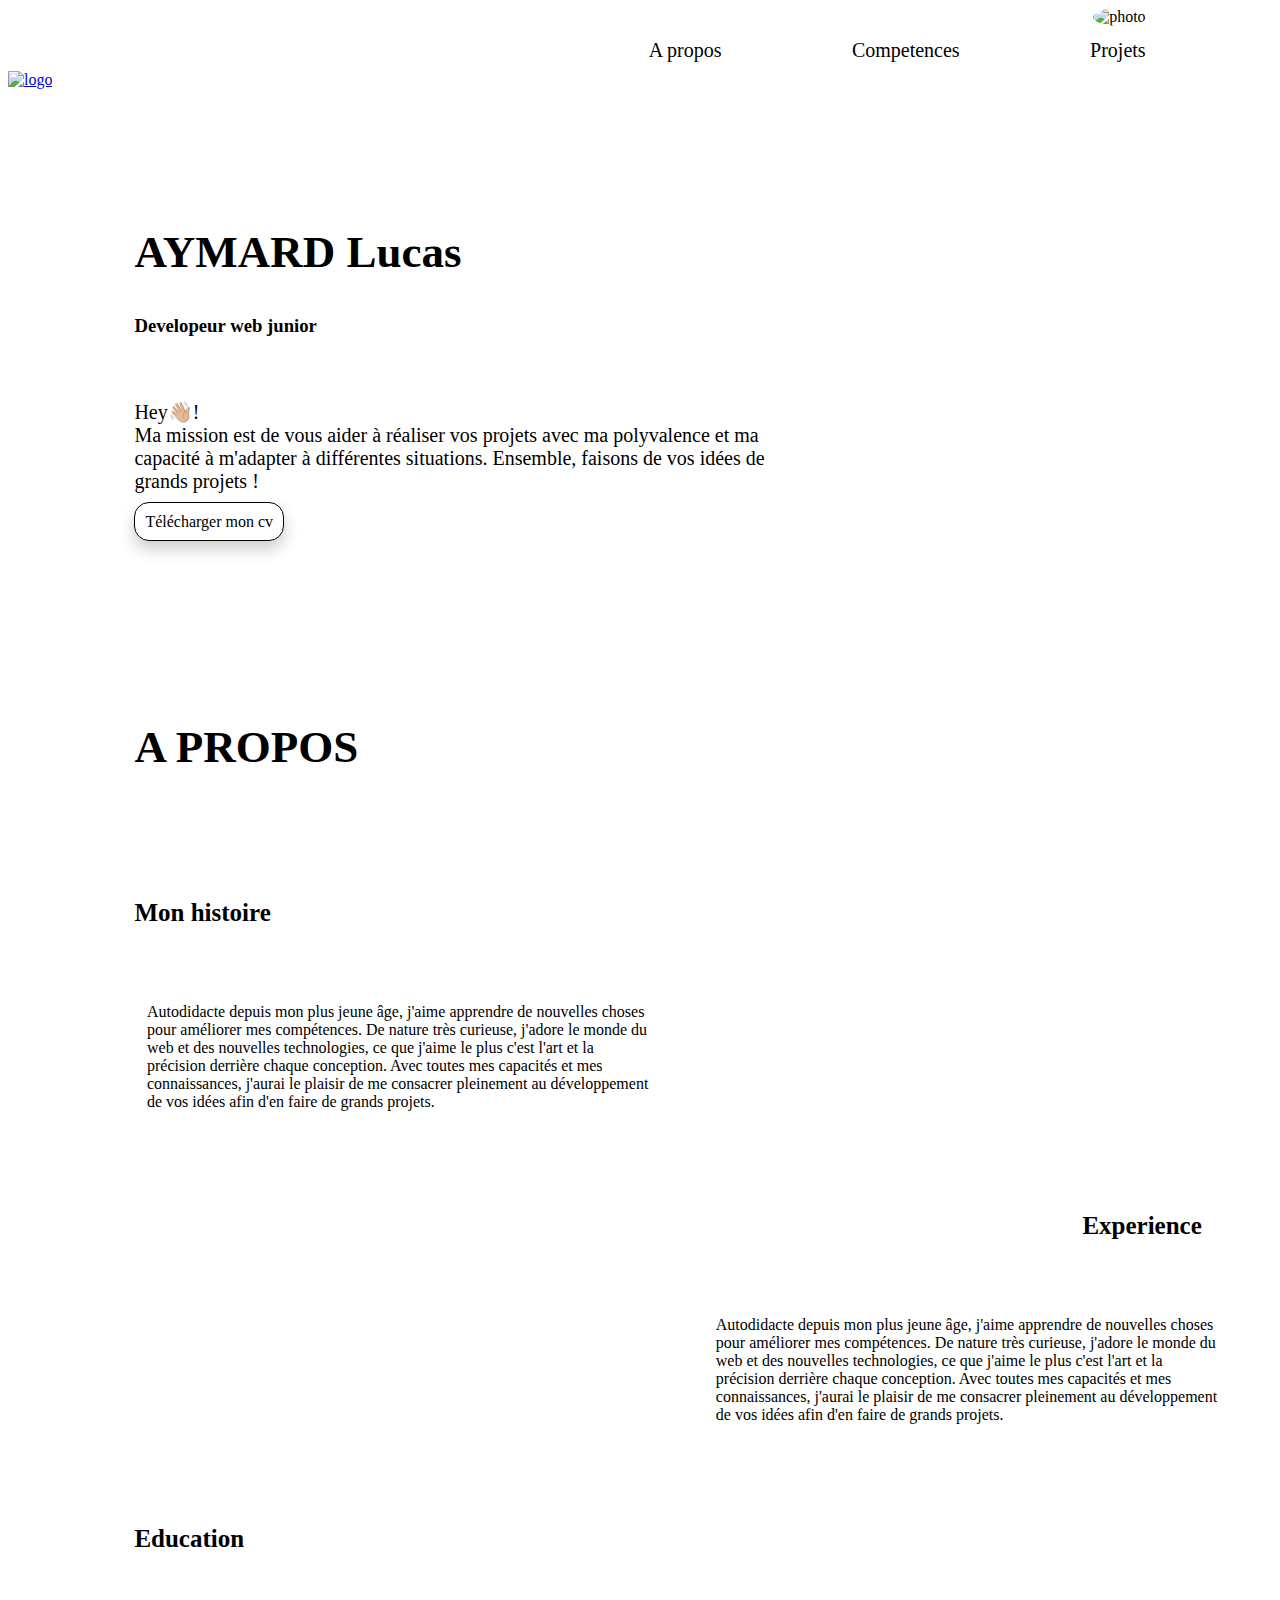
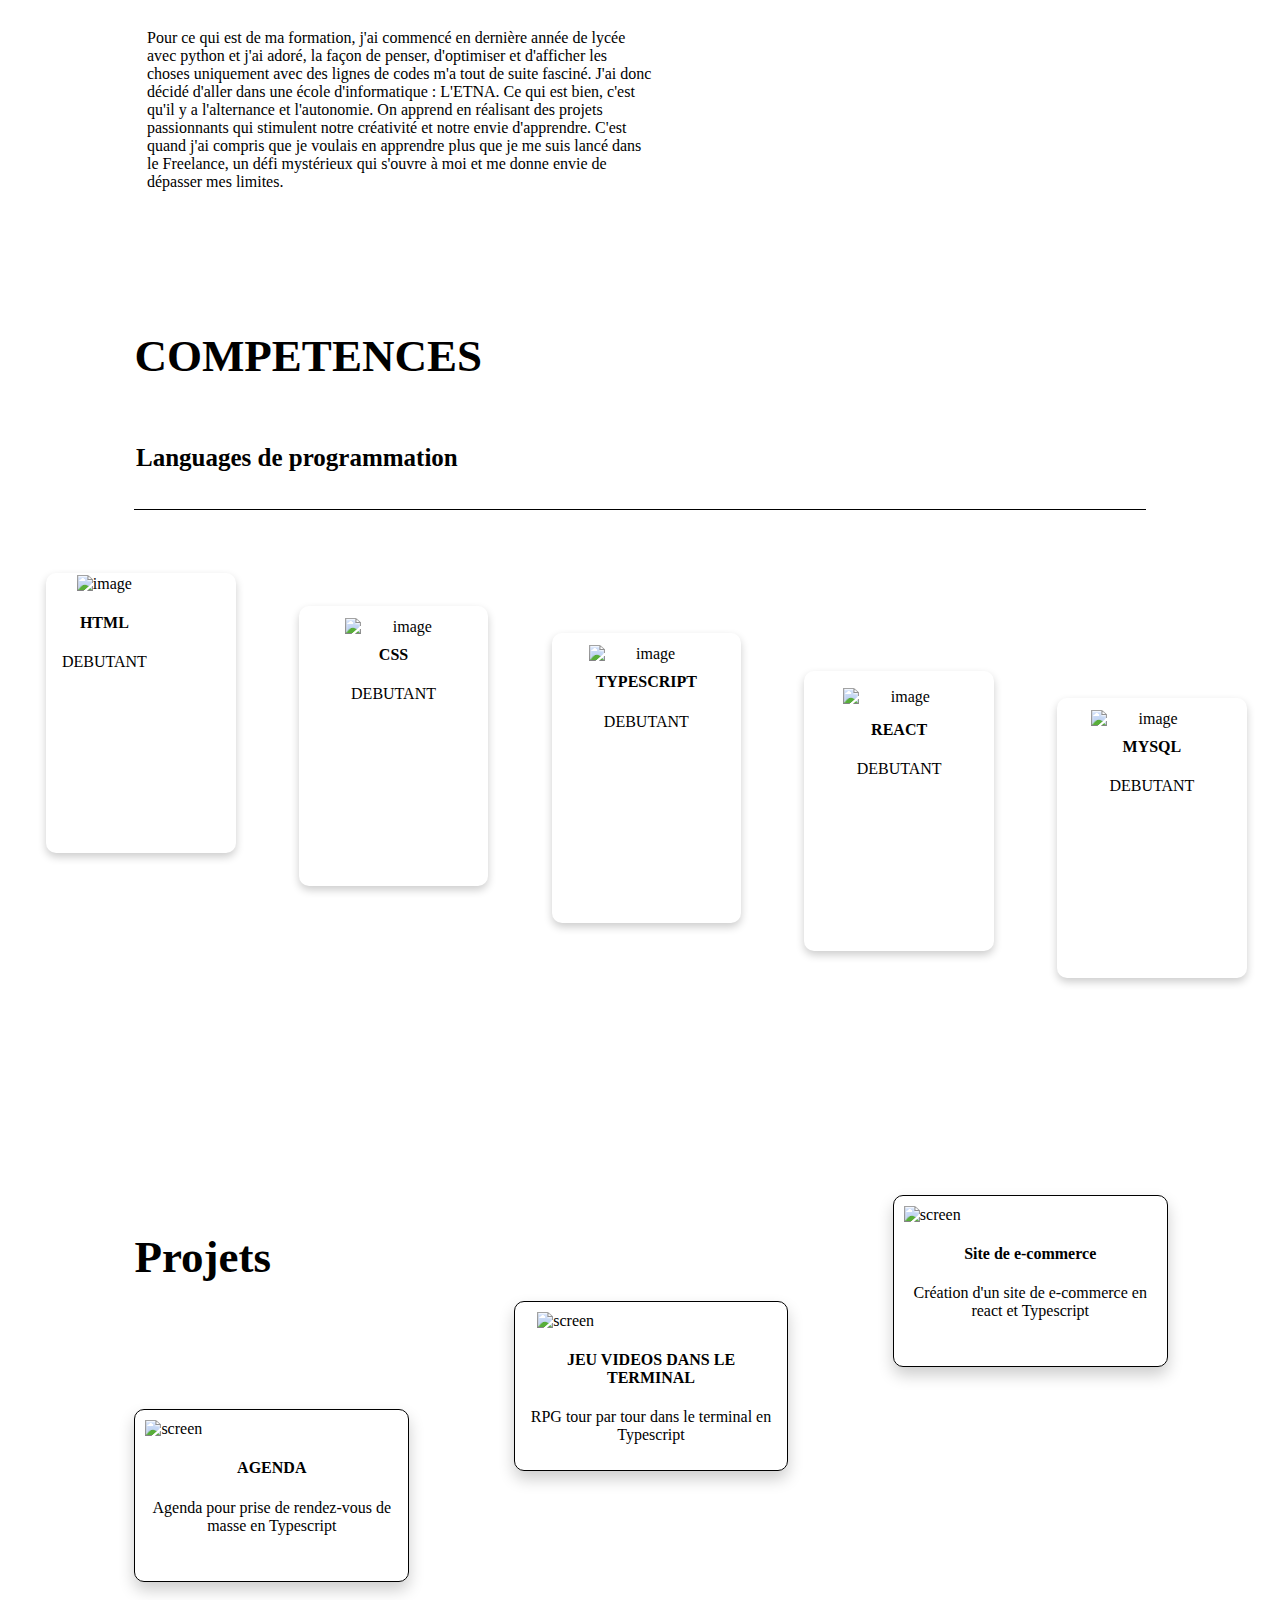
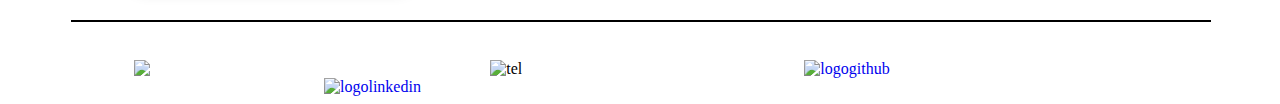
==== Portfolio.html @ 7a4f1881 "Add files via upload" ====
<!DOCTYPE html>
<html lang="en">
    <link rel="stylesheet" href="style.css" />

        <head>
            <meta charset="UTF-8">
                <meta http-equiv="X-UA-Compatible" content="IE=edge">
                    <meta name="viewport" content="width=device-width, initial-scale=1.0">
                        <title>Portfolio</title>
        </head>

            <header>
                <a href="Portfolio.html"><img src="image/bitmoji.png" alt="logo" class="logo"></a>
                    <div class="navbar">
                        <a class="apropos" href="#a propos">A propos</a>
                            <a class="competences" href="#competence">Competences</a>
                                <a class="projets" href="#test">Projets</a>  
                    </div>
            </header>

                <body>
                    <div class="pres">
                        <h2 class="nomprenom">AYMARD Lucas</h2>
                            <h3 class="devjunior">Developeur web junior</h3>
                                <p class="presentation">Hey👋🏼!<br/>Ma mission est de vous aider à réaliser vos projets avec ma polyvalence et ma<br/>capacité à m'adapter à différentes situations. Ensemble, faisons de vos idées de </br>grands projets !</p>
                                    <a class="cvbouton" href="1CV.pdf" target="_blank">Télécharger mon cv</a>
                                        <img src="image/photomoi.png" alt="photo" class="photo">
                    </div>

                    <div class="APROPOS">
                        <h2 class="titrepropos" id="a propos">A PROPOS</h2>
                        <div class="histoire">
                            <h3 class="titrehistoire">Mon histoire</h3>
                                <p class="monhistoire">Autodidacte depuis mon plus jeune âge, j'aime apprendre de nouvelles choses pour améliorer mes compétences. De nature très curieuse, j'adore le monde du web et des nouvelles technologies, ce que j'aime le plus c'est l'art et la précision derrière chaque conception. Avec toutes mes capacités et mes connaissances, j'aurai le plaisir de me consacrer pleinement au développement de vos idées afin d'en faire de grands projets.</p>
                        </div>

                        <div class="exp">
                            <h3 class="titreexperience" >Experience</h3>
                            <p class="experience">Autodidacte depuis mon plus jeune âge, j'aime apprendre de nouvelles choses pour améliorer mes compétences. De nature très curieuse, j'adore le monde du web et des nouvelles technologies, ce que j'aime le plus c'est l'art et la précision derrière chaque conception. Avec toutes mes capacités et mes connaissances, j'aurai le plaisir de me consacrer pleinement au développement de vos idées afin d'en faire de grands projets.</p>
                        </div>


                        <div class="education">
                            <h3 class="titreeducation">Education</h3>
                            <p class="Descriptioneducation">Pour ce qui est de ma formation, j'ai commencé en dernière année de lycée avec python et j'ai adoré, la façon de penser, d'optimiser et d'afficher les choses uniquement avec des lignes de codes m'a tout de suite fasciné. J'ai donc décidé d'aller dans une école d'informatique : L'ETNA. Ce qui est bien, c'est qu'il y a l'alternance et l'autonomie. On apprend en réalisant des projets passionnants qui stimulent notre créativité et notre envie d'apprendre. C'est quand j'ai compris que je voulais en apprendre plus que je me suis lancé dans le Freelance, un défi mystérieux qui s'ouvre à moi et me donne envie de dépasser mes limites.</p>
                        </div>

                    </div>

                    <div class="COMPETENCE">
                        <h2 class="titrecompetence" id="competence">COMPETENCES</h2>
                        <h3 class="titrelanguage">Languages de programmation</h3>
                        
                        <div class="separateur"></div>
                        <div class="card">
                                <div class="cardhtml">
                                    <div class="container">
                                        <img src="image/logohtml.png" alt="image" style="width: 75%" class="logohtml" >
                                            <h4 class="html"><b>HTML</b></h4> 
                                                <p>DEBUTANT</p>
                                    </div>
                                </div>
                        </div>

                            <div class="cardcss">
                                <div class="container">
                                    <img src="image/logocss.png" alt="image" style="width: 75%" class="logocss" >
                                        <h4><b>CSS</b></h4> 
                                            <p>DEBUTANT</p>
                                </div>
                            </div>

                            <div class="cardts">
                                <div class="container">
                                    <img src="image/Typescript.png" alt="image" style="width: 75%" class="logots" >
                                        <h4 class="ts"><b>TYPESCRIPT</b></h4> 
                                            <p>DEBUTANT</p>
                             
                                </div>
                            </div>

                            <div class="cardreact">
                                <div class="container">
                                    <img src="image/React-icon.png" alt="image" style="width: 75%" class="logoreact" >
                                        <h4 class="react"><b>REACT</b></h4> 
                                            <p>DEBUTANT</p>
                                </div>
                                
                            </div>

                            <div class="cardsql">
                                <div class="container">
                                    <img src="image/logosql.png" alt="image" style="width: 75%" class="logosql" >
                                    <h4 class="sql"><b>MYSQL</b></h4> 
                                    <p>DEBUTANT</p>
                                </div>
                            </div>
                        


                    <div class="Projets2">
                        <h2 class="titreprojets" id="test">Projets</h2>
                       
                            <div class="cardcodecamp" href="#popup1" data-hover="Hello, this is the tooltip">
                                <img src="image/codecamp.png" alt="screen" class="screencodecamp">
                                    <h4 style="text-align: center;">AGENDA</h4>
                                    <p style="text-align: center;">Agenda pour prise de rendez-vous de masse en Typescript</p>
                            </div>
                       

                            <div class="cardhyrule">
                                <img src="image/screenhyrule.png" alt="screen" class="screenhyrule">
                                    <h4 style="text-align: center;">JEU VIDEOS DANS LE TERMINAL</h4>
                                    <p style="text-align: center;">RPG tour par tour dans le terminal en Typescript</p>
                            </div>

                            <div class="cardecommerce">
                                <img src="image/ecommerce.png" alt="screen" class="screenecommerce">
                                    <h4 style="text-align: center;">Site de e-commerce</h4>
                                    <p style="text-align: center;">Création d'un site de e-commerce en react et Typescript</p>
                            </div>
                     
                    </div>                
                
                
                </body>

                <footer>
                    <div class="footer-separator"></div>
                        <a href = "mailto: aymard_l@etna-alternance.net" class="mail">
                            <img src="image/envelope.svg" alt="envelope" class="envelope">
                        </a>
                            <a href = "tel: 06.95.22.14.97" class="num">
                                <img src="image/tel.png" alt="tel" class="tel">
                            </a>
                                <a href="https://github.com/lucasaymard">
                                    <img src="image/GitHub.png" alt="logogithub" class="logogithub">    
                                </a>
                                    <a href="https://www.linkedin.com/in/lucas-aymard-70b950252/">
                                        <img src="image/linkedin.png" alt="logolinkedin" class="logolinkedin">    
                                    </a>

                </footer>
</html>
---- style.css ----
html {
    scroll-behavior: smooth;
}

.navbar {
    text-align: right;
    flex-direction: row;
    margin-top: -4% ;
}

.logo {
    width: 10%;
    height: 10%;
    margin-right: 50%;
    margin-top: 5%;
}

.apropos {
    text-decoration: none;
    font-size: 20px;
    color: black;
}

.apropos:hover{
    text-decoration: underline;
}

.competences {
    text-decoration: none;
    margin-left: 10%;
    font-size: 20px;
    color: black;
}

.competences:hover{
    text-decoration: underline;
}

.projets {
    text-decoration: none;
    margin-left: 10%;
    margin-right: 10%;
    font-size: 20px;
    color: black;
}

.projets:hover{
    text-decoration: underline;
}

.cv {
    text-decoration: none;
    font-size: 20px;
    margin-right: 20px;
    color: black;
}

.cv:hover{
    text-decoration: underline;
}

.titre {
    margin-top: 10%;
    margin-left: 5%;
}

.separateurcomp {
    border-bottom: 1px solid black;
    width: 90%;
    margin-left: 5%;
}

.texte {
    margin-top: 5%;
    width: 50%;
    margin-left: 25%;
    
}

.presentation {
    margin-top: 5%;
    margin-left: 10%;
    font-size: 20px;
}

.nomprenom {
    font-size: 45px;
    margin-left: 10%;
    margin-top: 13%;
}

.logots {
    width: 10%;
    height: 10%;
    border-radius: 10px;
    max-width: 300px;
    text-align: center;
    padding: 10px;
    border: 1px;
    float: left;
    border-radius: 10px;
    margin-left: 7%;
}


.logoreact {
    width: 10%;
    height: 10%;
    border-radius: 10px;
    max-width: 300px;
    text-align: center;
    padding: 15px;
    border: 1px;
    float: left;
    margin-left: 5%;
}

.logocss {
    width: 10%;
    height: 10%;
    border-radius: 10px;
    max-width: 300px;
    text-align: center;
    padding: 10px;
    border: 1px;
    float: left;
}

.logosql {
    width: 10%;
    height: 10%;
    border-radius: 10px;
    max-width: 300px;
    text-align: center;
    padding: 10px;
    border: 1px;
    float: left;
    margin-left: 5%;

}



.footer-separator {
    border: 1px solid black;
    width: 90%;
    margin-left: 5%;
}

.mail {
    text-decoration: none;
    color: white;
}


.cardhtml {
    box-shadow: 0 4px 8px 0 rgba(0,0,0,0.2);
    transition: 0.3s;
    width: 15%;
    height: 280px;
    border-radius: 10px;
    display: flex;
    flex-direction: row;
    margin-left: 3%;
  }
  
  .cardhtml:hover {
    box-shadow: 0 8px 16px 0 rgba(0,0,0,0.2);
  }
  
  .container {
    padding: 2px 16px;
    text-align: center;
  }

.cardcss {
    box-shadow: 0 4px 8px 0 rgba(0,0,0,0.2);
    transition: 0.3s;
    width: 15%;
    height: 280px;
    border-radius: 10px;
    margin-left: 23%;
    margin-top: -19.5%;

  }
  
  .cardcss:hover {
    box-shadow: 0 8px 16px 0 rgba(0,0,0,0.2);
  }
  
  

.logocss {
    margin-left: 13%;
}

.cardts {
    box-shadow: 0 4px 8px 0 rgba(0,0,0,0.2);
    transition: 0.3s;
    width: 15%;
    height: 280px;
    border-radius: 10px;
    margin-left: 43%;
    padding-bottom: 10px;
    margin-top: -20%;

  }
  
  .cardts:hover {
    box-shadow: 0 8px 16px 0 rgba(0,0,0,0.2);
  }


.cardreact {
    box-shadow: 0 4px 8px 0 rgba(0,0,0,0.2);
    transition: 0.3s;
    width: 15%;
    height: 280px;
    border-radius: 10px;
    margin-left: 63%;
    margin-top: -20%;

  }
  
  .cardreact:hover {
    box-shadow: 0 8px 16px 0 rgba(0,0,0,0.2);
  }

.cardsql {
    box-shadow: 0 4px 8px 0 rgba(0,0,0,0.2);
    transition: 0.3s;
    width: 15%;
    height: 280px;
    border-radius: 10px;
    margin-left: 83%;
    margin-top: -20%;
  }
  
  .cardsql:hover {
    box-shadow: 0 8px 16px 0 rgba(0,0,0,0.2);
  }


  footer {
    color: black;
    margin-top: 20% ;
  }

.envelope {
    width: 3%;
    text-decoration: none;
    margin-left: 10%;
    margin-top: 3%;
}

.tel {
    width: 3%;
    text-decoration: none;
    color: black;
    margin-left: 22%;
}

.logogithub {
    width: 3%;
    text-decoration: none;
    margin-left: 22%;
}

.logolinkedin {
    width: 3%;
    text-decoration: none;
    margin-left: 25%;
}

.titrelanguage {
    position: absolute;
    font-size: 25px;
    margin-left: 10%;

}

.photo {
    float: right;
    margin-top: -40%;
    margin-right: 10%;
    border-radius: 100%;
}

.cvbouton {
    border: 1px solid black;
    text-decoration: none;
    color: black;
    border-radius: 15px;
    box-shadow: 0 8px 16px 0 rgba(0,0,0,0.2);
    margin-left: 10%;
    padding: 10px;
}

.cvbouton:hover{
    background-color: black;
    color: white;
}

footer a {
    text-decoration: none;
    margin-bottom: 5%;
}

.APROPOS {
    margin-top: 15%;

}



.titrepropos {
    font-size: 45px;
    margin-left: 10%;
    margin-bottom: 10%;
}

.titrehistoire {
    font-size: 25px;
    margin-left: 10%;
    margin-bottom: 5%;

}

.monhistoire {
    margin-left: 10%;
    width: 40%;
    margin-bottom: 7%;
    padding: 1%;
    border-radius: 10px;
    transition: 1s;
}

.monhistoire:hover{
    border: 1px solid black;
    box-shadow: 0 8px 16px 0 rgba(0,0,0,0.2);
}

.titreexperience {
    font-size: 25px ;
    margin-left: 85%;
    margin-bottom: 5%;
}

.experience {
    margin-left: 55%;
    width: 40%;
    margin-bottom: 7%;
    padding: 1%;
    border-radius: 10px;
    transition: 1s;
}

.experience:hover {
    border: 1px solid black;
    box-shadow: 0 8px 16px 0 rgba(0,0,0,0.2);
    border-radius: 10px;
}

.titreeducation {
    font-size: 25px ;
    margin-left: 10%;
    margin-bottom: 5%;
}

.Descriptioneducation {
    margin-left: 10%;
    width: 40%;
    margin-bottom: 10%;
    padding: 1%;
    border-radius: 10px;
    transition: 1s;
}

.Descriptioneducation:hover{
    border: 1px solid black;
    box-shadow: 0 8px 16px 0 rgba(0,0,0,0.2);
    border-radius: 10px;
}

.titrecompetence {
    font-size: 45px;
    margin-left: 10%;
}

.separateur {
    border-top: 1px solid black;
    margin-top: 10%;
    width: 80%;
    margin-left: 10%;
    margin-bottom: 5%;
}

.titreprojets {
    margin-top: 20%;
    font-size: 45px;
    margin-left: 10%;
    margin-bottom: 10%;
}

.devjunior {
    margin-left: 10%;
}

.cardcodecamp {
    margin-left: 10%;
    border: 1px solid black;
    box-shadow: 0 8px 16px 0 rgba(0,0,0,0.2);
    border-radius: 10px;
    padding: 10px;
    padding-bottom: 30px;
    width: 20%;
    height: 50%;
}

.cardecommerce {
    margin-left: 10%;
    border: 1px solid black;
    box-shadow: 0 8px 16px 0 rgba(0,0,0,0.2);
    border-radius: 10px;
    padding: 10px;
    width: 20%;
    margin-left: 70%;
    margin-top: -21.9%;
    padding-bottom: 30px;

}
.cardhyrule {
    margin-left: 10%;
    border: 1px solid black;
    box-shadow: 0 8px 16px 0 rgba(0,0,0,0.2);
    border-radius: 10px;
    padding: 10px;
    width: 20%;
    margin-left: 40%;
    margin-top: -22.2%;
}

.cardcodecamp:hover{
    box-shadow: 0 8px 40px 0 rgba(0,0,0,0.2);
}

.cardhyrule:hover{
    box-shadow: 0 8px 40px 0 rgba(0,0,0,0.2);
}

.cardecommerce:hover{
    box-shadow: 0 8px 40px 0 rgba(0,0,0,0.2);
}

.screencodecamp {
    width: 100%;
}

.screenhyrule {
    width: 90%;
    margin-left: 5%;
}

.screenecommerce {
    width: 100%;
}
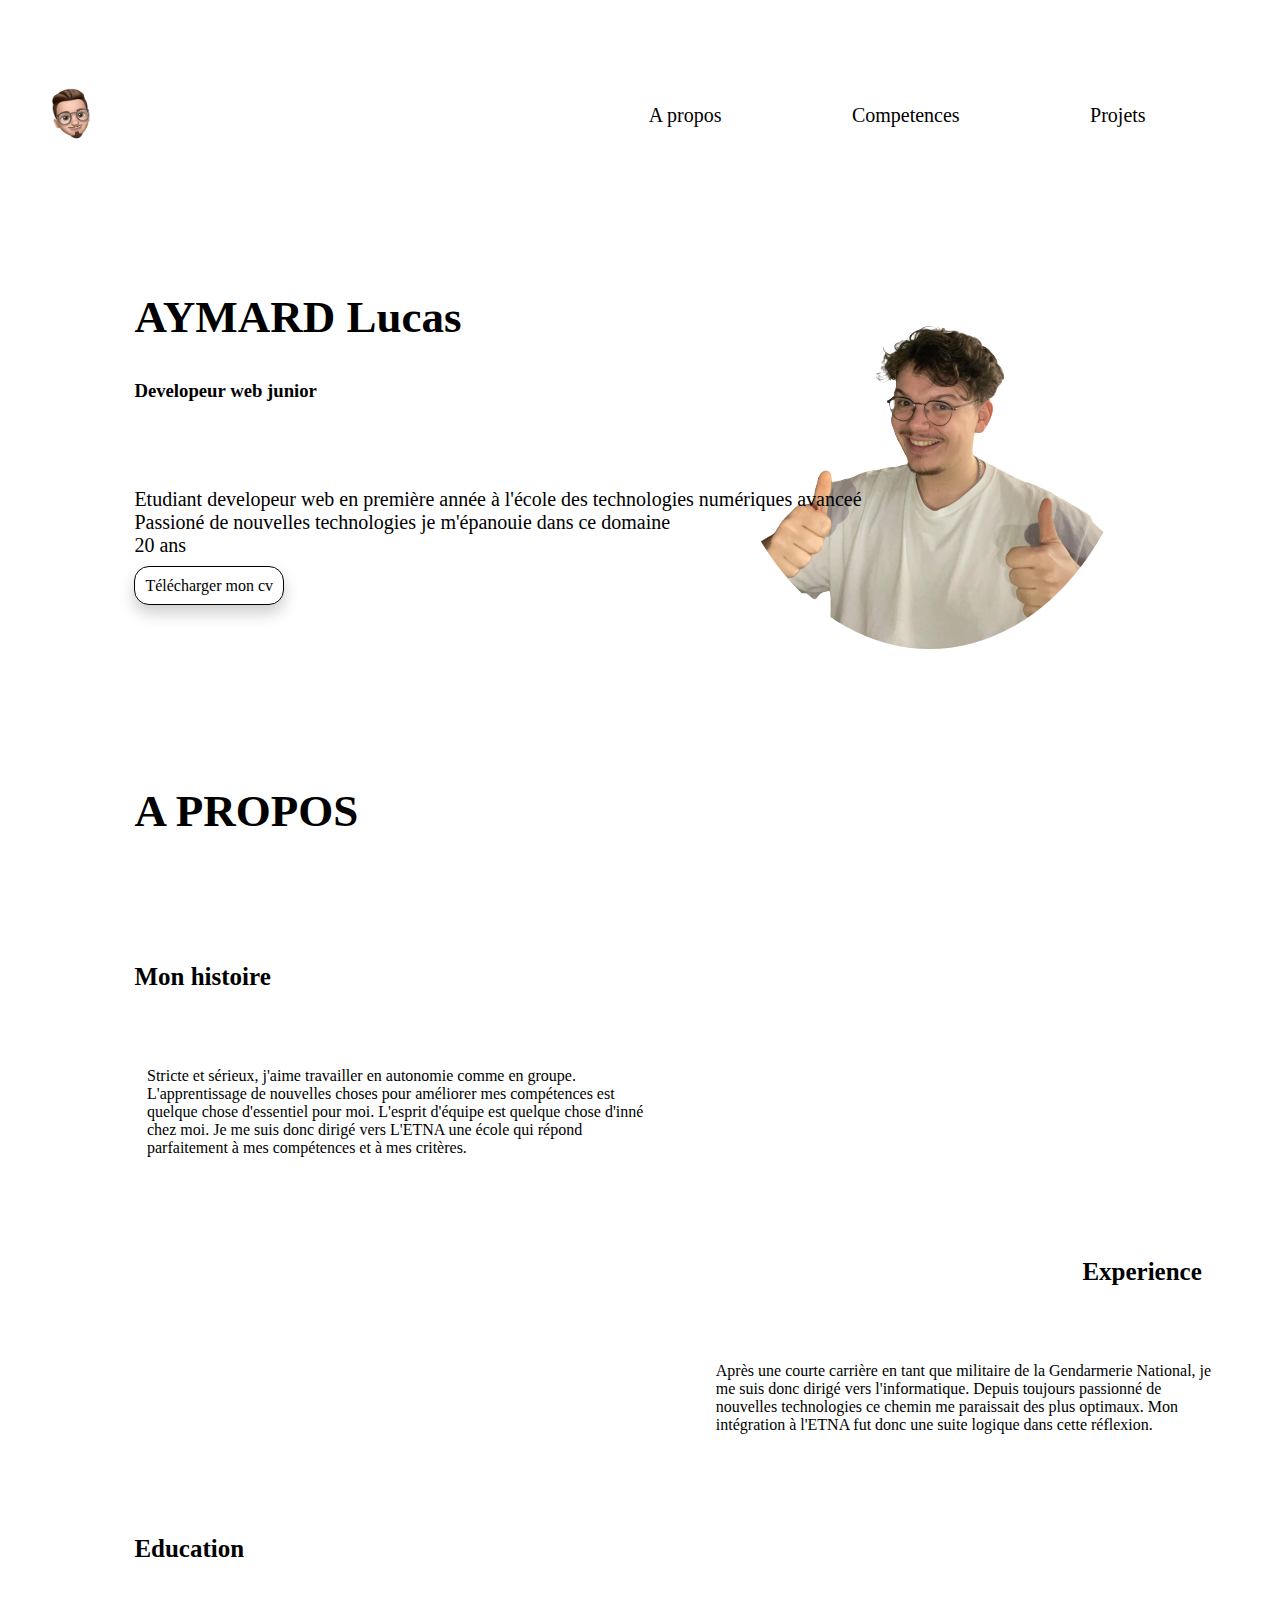
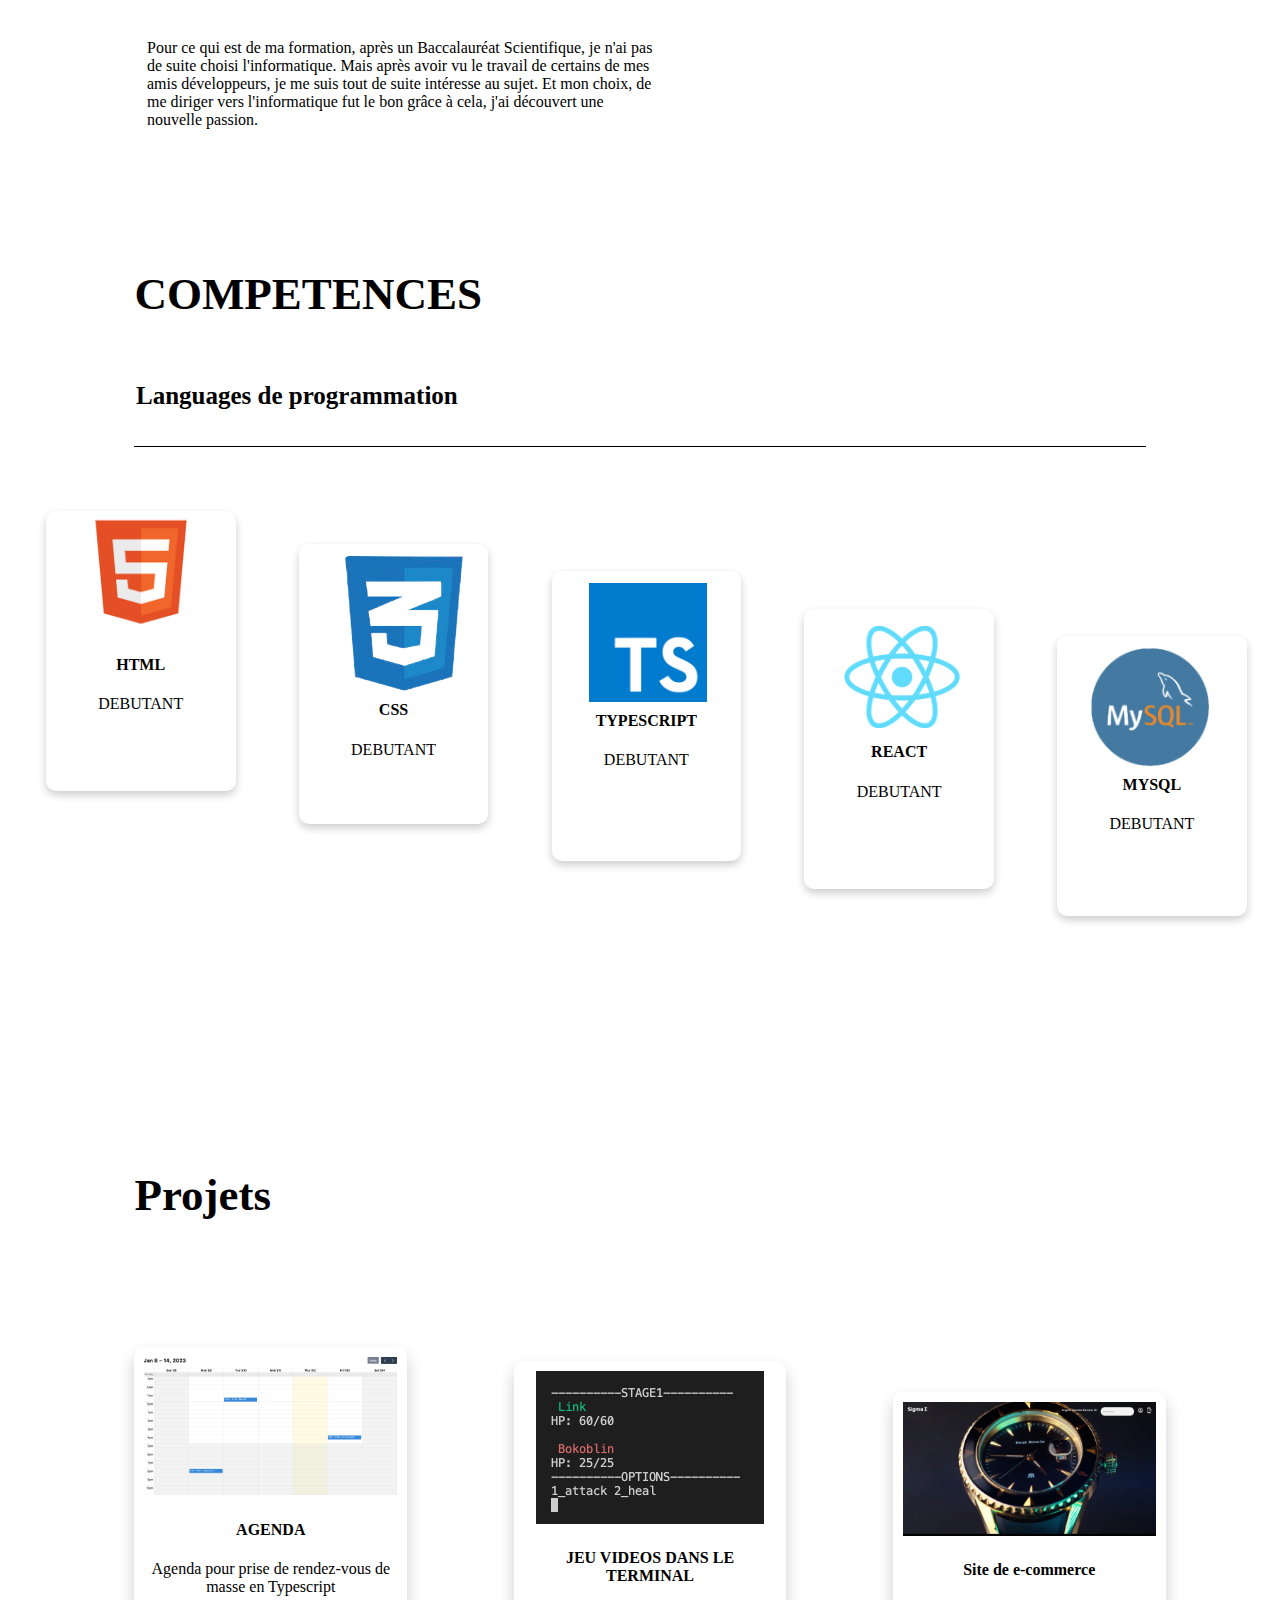
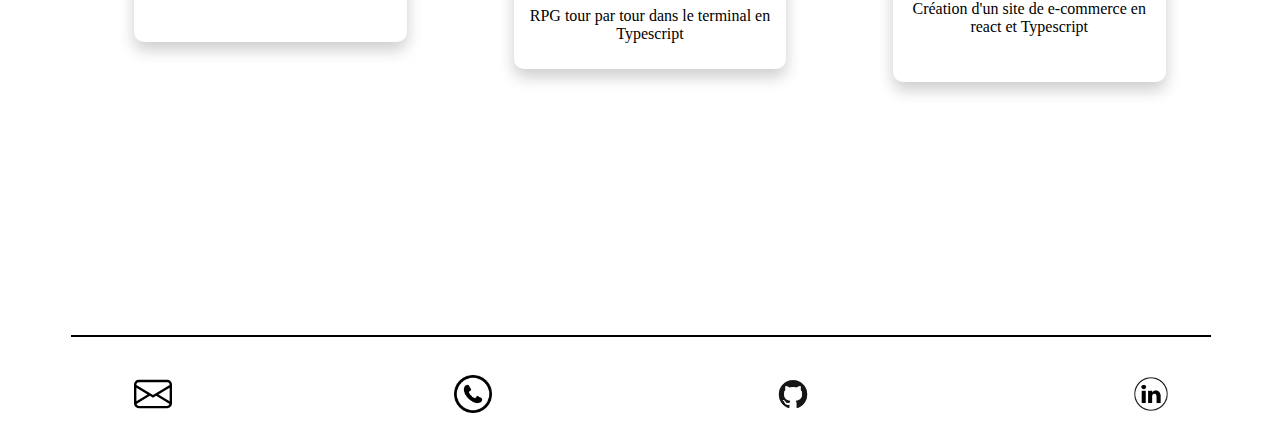
==== commit 78b568ef: "Add files via upload" ====
--- a/Portfolio.html
+++ b/Portfolio.html
@@ -22,7 +22,7 @@
                     <div class="pres">
                         <h2 class="nomprenom">AYMARD Lucas</h2>
                             <h3 class="devjunior">Developeur web junior</h3>
-                                <p class="presentation">Hey👋🏼!<br/>Ma mission est de vous aider à réaliser vos projets avec ma polyvalence et ma<br/>capacité à m'adapter à différentes situations. Ensemble, faisons de vos idées de </br>grands projets !</p>
+                                <p class="presentation"><br/>Etudiant developeur web en première année à l'école des technologies numériques avanceé<br/>Passioné de nouvelles technologies je m'épanouie dans ce domaine</br>20 ans</p>
                                     <a class="cvbouton" href="1CV.pdf" target="_blank">Télécharger mon cv</a>
                                         <img src="image/photomoi.png" alt="photo" class="photo">
                     </div>
@@ -31,18 +31,18 @@
                         <h2 class="titrepropos" id="a propos">A PROPOS</h2>
                         <div class="histoire">
                             <h3 class="titrehistoire">Mon histoire</h3>
-                                <p class="monhistoire">Autodidacte depuis mon plus jeune âge, j'aime apprendre de nouvelles choses pour améliorer mes compétences. De nature très curieuse, j'adore le monde du web et des nouvelles technologies, ce que j'aime le plus c'est l'art et la précision derrière chaque conception. Avec toutes mes capacités et mes connaissances, j'aurai le plaisir de me consacrer pleinement au développement de vos idées afin d'en faire de grands projets.</p>
+                                <p class="monhistoire">Stricte et sérieux, j'aime travailler en autonomie comme en groupe. L'apprentissage de nouvelles choses pour améliorer mes compétences est quelque chose d'essentiel pour moi. L'esprit d'équipe est quelque chose d'inné chez moi. Je me suis donc dirigé vers L'ETNA une école qui répond parfaitement à mes compétences et à mes critères.</p>
                         </div>
 
                         <div class="exp">
                             <h3 class="titreexperience" >Experience</h3>
-                            <p class="experience">Autodidacte depuis mon plus jeune âge, j'aime apprendre de nouvelles choses pour améliorer mes compétences. De nature très curieuse, j'adore le monde du web et des nouvelles technologies, ce que j'aime le plus c'est l'art et la précision derrière chaque conception. Avec toutes mes capacités et mes connaissances, j'aurai le plaisir de me consacrer pleinement au développement de vos idées afin d'en faire de grands projets.</p>
+                            <p class="experience">Après une courte carrière en tant que militaire de la Gendarmerie National, je me suis donc dirigé vers l'informatique. Depuis toujours passionné de nouvelles technologies ce chemin me paraissait des plus optimaux. Mon intégration à l'ETNA fut donc une suite logique dans cette réflexion.</p>
                         </div>
 
 
                         <div class="education">
                             <h3 class="titreeducation">Education</h3>
-                            <p class="Descriptioneducation">Pour ce qui est de ma formation, j'ai commencé en dernière année de lycée avec python et j'ai adoré, la façon de penser, d'optimiser et d'afficher les choses uniquement avec des lignes de codes m'a tout de suite fasciné. J'ai donc décidé d'aller dans une école d'informatique : L'ETNA. Ce qui est bien, c'est qu'il y a l'alternance et l'autonomie. On apprend en réalisant des projets passionnants qui stimulent notre créativité et notre envie d'apprendre. C'est quand j'ai compris que je voulais en apprendre plus que je me suis lancé dans le Freelance, un défi mystérieux qui s'ouvre à moi et me donne envie de dépasser mes limites.</p>
+                            <p class="Descriptioneducation">Pour ce qui est de ma formation, après un Baccalauréat Scientifique, je n'ai pas de suite choisi l'informatique. Mais après avoir vu le travail de certains de mes amis développeurs, je me suis tout de suite intéresse au sujet. Et mon choix, de me diriger vers l'informatique fut le bon grâce à cela, j'ai découvert une nouvelle passion.</p>
                         </div>
 
                     </div>
--- a/style.css
+++ b/style.css
@@ -408,7 +408,6 @@
 
 .cardcodecamp {
     margin-left: 10%;
-    border: 1px solid black;
     box-shadow: 0 8px 16px 0 rgba(0,0,0,0.2);
     border-radius: 10px;
     padding: 10px;
@@ -419,7 +418,6 @@
 
 .cardecommerce {
     margin-left: 10%;
-    border: 1px solid black;
     box-shadow: 0 8px 16px 0 rgba(0,0,0,0.2);
     border-radius: 10px;
     padding: 10px;
@@ -431,7 +429,6 @@
 }
 .cardhyrule {
     margin-left: 10%;
-    border: 1px solid black;
     box-shadow: 0 8px 16px 0 rgba(0,0,0,0.2);
     border-radius: 10px;
     padding: 10px;
@@ -464,3 +461,221 @@
 .screenecommerce {
     width: 100%;
 }
+
+@media only screen and (max-width: 600px) {
+
+    .nomprenom {
+        margin-left: 20%;
+    }
+    .photo {
+        display: none;
+    }
+
+    .logo {
+        display: none;
+    }
+
+    .navbar{
+        display: none;
+    }
+
+    .titrepropos{
+        text-align: center;
+    }
+
+    .titrehistoire{
+        text-align: center;
+    }
+
+    .monhistoire{
+        width: 90%;
+    }
+
+    .titreexperience{
+        float: right;
+        margin-right: 30%;
+    }
+
+    .experience{
+        width: 90%; 
+        float: right;
+    }
+
+    .titreeducation {
+        text-align: center;
+    }
+
+    .Descriptioneducation {
+        width: 90%;
+    }
+
+    .titrecompetence{
+        text-align: center;
+    }
+
+    .titrelanguage{
+        margin-left: 25%;
+    }
+
+    .cardhtml{
+        width: 50%;
+        margin-left: 25%;
+        margin-top: 20%;
+    }
+
+    .cardcss{
+        width: 50%;
+        margin-top: 20%;
+        margin-left: 25%;
+    }
+
+    .cardts {
+        width: 50%;
+        margin-top: 20%;
+        margin-left: 25%;
+    }
+
+    .cardreact {
+        width: 50%;
+        margin-top: 20%;
+        margin-left: 25%;
+    }
+
+    .cardsql {
+        width: 50%;
+        margin-top: 20%;
+        margin-left: 25%;
+    }
+
+    .titreprojets{
+        text-align: center;
+    }
+
+    .cardcodecamp {
+        margin-left: 25%;
+        width: 50%;
+    }
+
+    .cardecommerce {
+        margin-top: 20%;
+        margin-left: 25%;
+        width: 50%;
+    }
+
+    .cardhyrule {
+        margin-top: 20%;
+        margin-left: 25%;
+        width: 50%;
+    }
+  }
+
+
+  @media only screen and (min-width: 600px) and (max-width: 800px){
+    .photo {
+        display: none;
+    }
+
+    .logo {
+        display: none;
+    }
+
+    .navbar{
+        display: none;
+    }
+
+    .titrepropos{
+        text-align: center;
+    }
+
+    .titrehistoire{
+        text-align: center;
+    }
+
+    .monhistoire{
+        width: 90%;
+    }
+
+    .titreexperience{
+        float: right;
+        margin-right: 30%;
+    }
+
+    .experience{
+        width: 90%; 
+        float: right;
+    }
+
+    .titreeducation {
+        text-align: center;
+    }
+
+    .Descriptioneducation {
+        width: 90%;
+        float: right;
+    }
+
+    .titrecompetence{
+        text-align: center;
+    }
+
+    .titrelanguage{
+        margin-left: 25%;
+    }
+
+    .cardhtml{
+        width: 50%;
+        margin-left: 25%;
+        margin-top: 20%;
+    }
+
+    .cardcss{
+        width: 50%;
+        margin-top: 20%;
+        margin-left: 25%;
+    }
+
+    .cardts {
+        width: 50%;
+        margin-top: 20%;
+        margin-left: 25%;
+    }
+
+    .cardreact {
+        width: 50%;
+        margin-top: 20%;
+        margin-left: 25%;
+    }
+
+    .cardsql {
+        width: 50%;
+        margin-top: 20%;
+        margin-left: 25%;
+    }
+    
+    .titreprojets{
+        text-align: center;
+    }
+
+    .cardcodecamp {
+        margin-left: 25%;
+        width: 50%;
+    }
+
+    .cardecommerce {
+        margin-top: 20%;
+        margin-left: 25%;
+        width: 50%;
+    }
+
+    .cardhyrule {
+        margin-top: 20%;
+        margin-left: 25%;
+        width: 50%;
+    }
+  }
+
+  @media only screen and (max-width: 1250px){
+    .photo {
+        display: none;
+    }
+  }